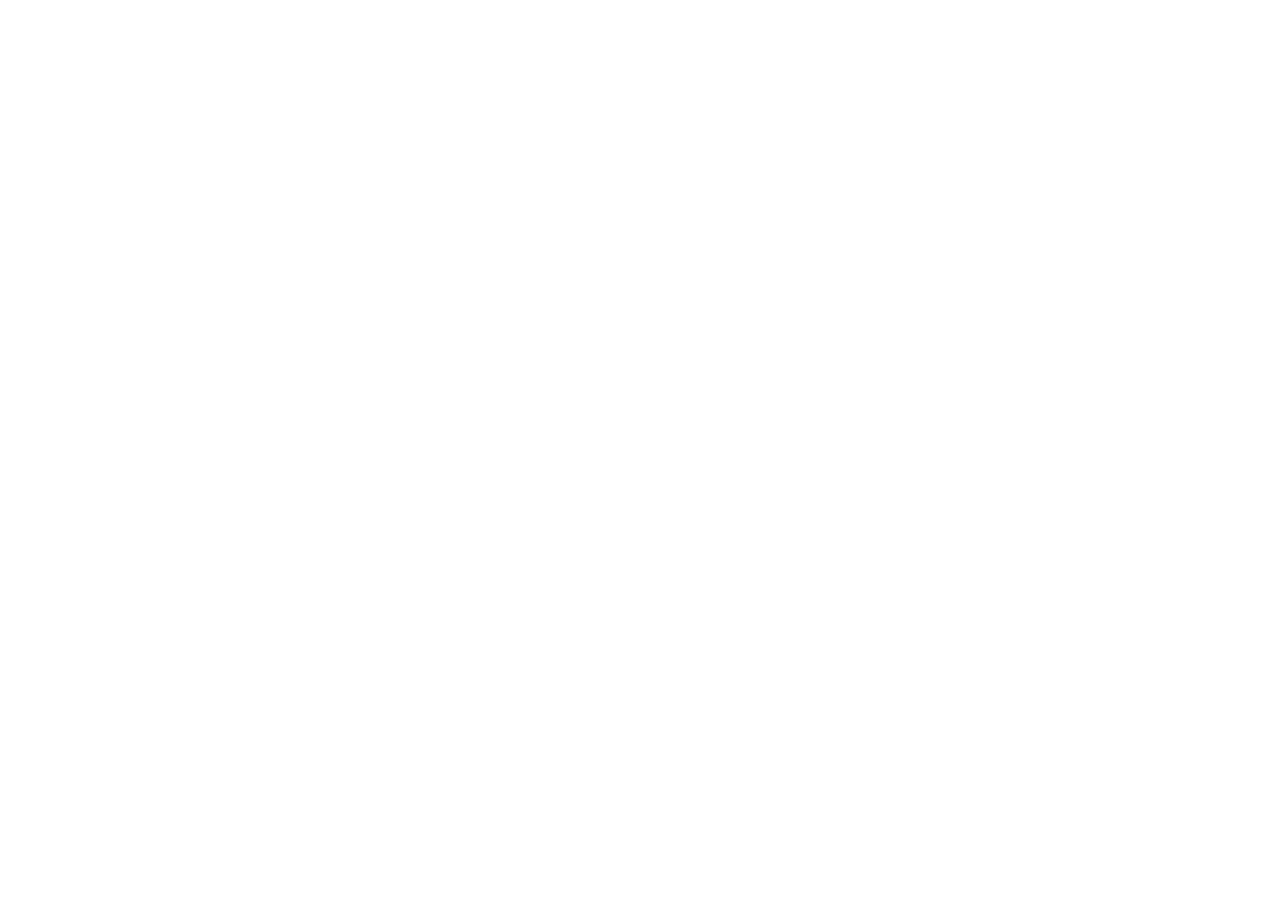
==== index.html @ 5c5d7ce8 "Initial commit" ====
<!doctype html>
<html lang="en">
  <head>
    <title>Title</title>
    <!-- Required meta tags -->
    <meta charset="utf-8">
    <meta name="viewport" content="width=device-width, initial-scale=1, shrink-to-fit=no">

    <!-- Bootstrap CSS -->
    <link rel="stylesheet" href="https://stackpath.bootstrapcdn.com/bootstrap/4.3.1/css/bootstrap.min.css" integrity="sha384-ggOyR0iXCbMQv3Xipma34MD+dH/1fQ784/j6cY/iJTQUOhcWr7x9JvoRxT2MZw1T" crossorigin="anonymous">
  </head>
  <body>
      
    <!-- Optional JavaScript -->
    <!-- jQuery first, then Popper.js, then Bootstrap JS -->
    <script src="https://code.jquery.com/jquery-3.3.1.slim.min.js" integrity="sha384-q8i/X+965DzO0rT7abK41JStQIAqVgRVzpbzo5smXKp4YfRvH+8abtTE1Pi6jizo" crossorigin="anonymous"></script>
    <script src="https://cdnjs.cloudflare.com/ajax/libs/popper.js/1.14.7/umd/popper.min.js" integrity="sha384-UO2eT0CpHqdSJQ6hJty5KVphtPhzWj9WO1clHTMGa3JDZwrnQq4sF86dIHNDz0W1" crossorigin="anonymous"></script>
    <script src="https://stackpath.bootstrapcdn.com/bootstrap/4.3.1/js/bootstrap.min.js" integrity="sha384-JjSmVgyd0p3pXB1rRibZUAYoIIy6OrQ6VrjIEaFf/nJGzIxFDsf4x0xIM+B07jRM" crossorigin="anonymous"></script>
  </body>
</html>
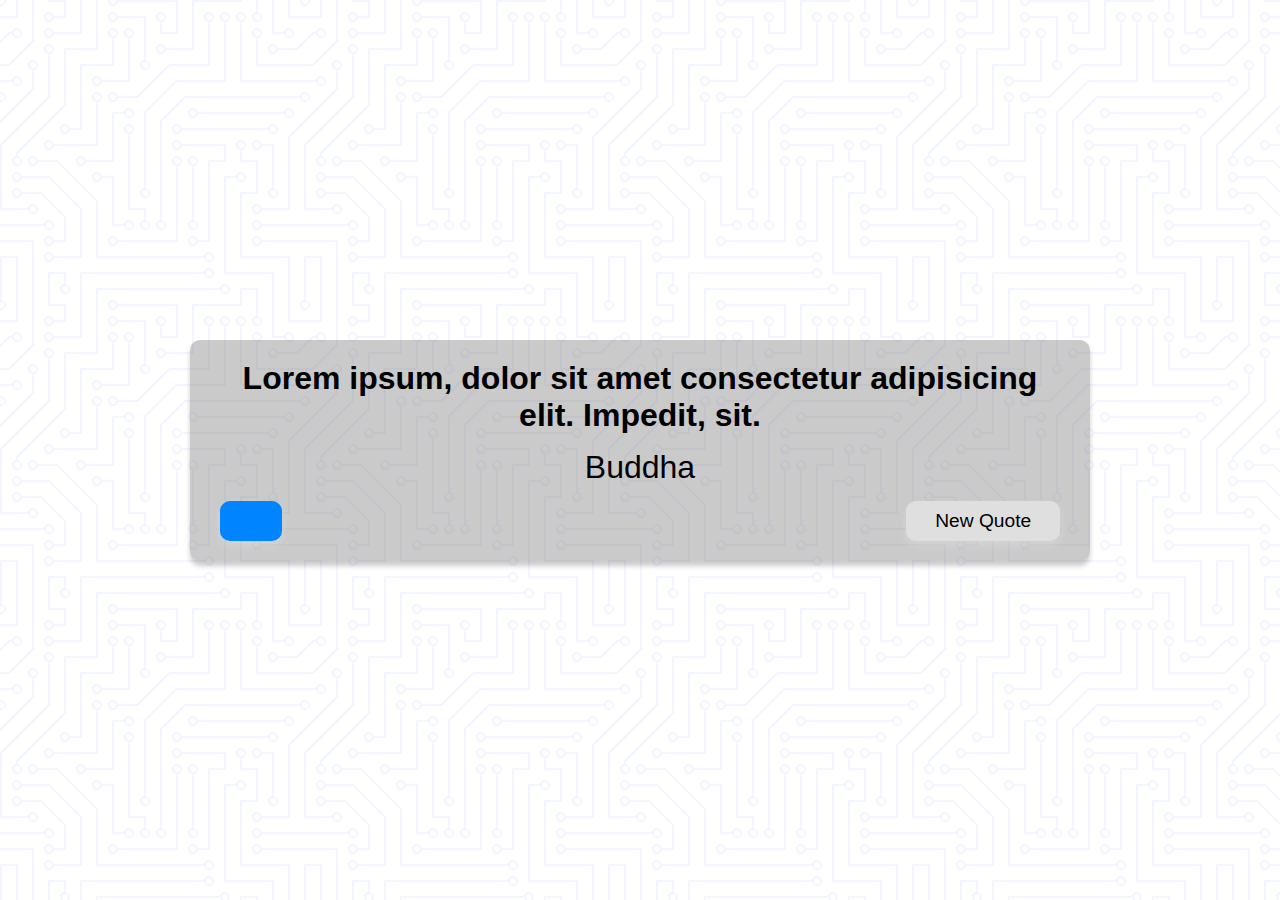
==== commit 5f8ddbd0: "done styling" ====
--- a/index.html
+++ b/index.html
@@ -1,20 +1,44 @@
 <!doctype html>
 <html lang="en">
   <head>
-    <title>Title</title>
+    <title>QUOTE GENERATOR</title>
     <!-- Required meta tags -->
     <meta charset="utf-8">
     <meta name="viewport" content="width=device-width, initial-scale=1, shrink-to-fit=no">
 
     <!-- Bootstrap CSS -->
-    <link rel="stylesheet" href="https://stackpath.bootstrapcdn.com/bootstrap/4.3.1/css/bootstrap.min.css" integrity="sha384-ggOyR0iXCbMQv3Xipma34MD+dH/1fQ784/j6cY/iJTQUOhcWr7x9JvoRxT2MZw1T" crossorigin="anonymous">
+    <!-- <link rel="stylesheet" href="https://stackpath.bootstrapcdn.com/bootstrap/4.3.1/css/bootstrap.min.css" interity="sha384-ggOyR0iXCbMQv3Xipma34MD+dH/1fQ784/j6cY/iJTQUOhcWr7x9JvoRxT2MZw1T" crossorigin="anonymous" /> -->
+    <!-- <link rel="stylesheet" href="https://maxcdn.bootstrapcdn.com/font-awesome/4.7.0/css/font-awesome.min.css" /> -->
+    <link rel="stylesheet" href="https://cdnjs.cloudflare.com/ajax/libs/font-awesome/6.4.0/css/all.min.css" integrity="sha512-iecdLmaskl7CVkqkXNQ/ZH/XLlvWZOJyj7Yy7tcenmpD1ypASozpmT/E0iPtmFIB46ZmdtAc9eNBvH0H/ZpiBw==" crossorigin="anonymous" referrerpolicy="no-referrer" />
+    <link rel="icon" type="image/png" href="https://www.google.com/s2/favicons?domain=google.com" />
+    <link rel="stylesheet" href="./style.css" />
   </head>
   <body>
-      
+    
+    <div class="quote-container" id="quote-container">
+        <!-- QUOTE -->
+        <div class="quote-text">
+            <i class="fa fa-quote-left" aria-hidden="true"></i>
+            <span class="quote">Lorem ipsum, dolor sit amet consectetur adipisicing elit. Impedit, sit.</span>
+            <i class="fa fa-quote-right" aria-hidden="true"></i>
+        </div>
+        <!-- AUTHOR -->
+        <div class="quote-author">
+            <span id="author">Buddha</span>
+        </div>
+        <!-- Buttons -->
+        <div class="button-container">
+            <button class="twitter-button" id="twitter" title="tweet this">
+                <i class="fab fa-twitter" aria-hidden="true"></i>
+            </button>
+            <button id="new-quote">New Quote</button>
+        </div>
+    </div>
     <!-- Optional JavaScript -->
+    <script src="./script.js"></script>
     <!-- jQuery first, then Popper.js, then Bootstrap JS -->
-    <script src="https://code.jquery.com/jquery-3.3.1.slim.min.js" integrity="sha384-q8i/X+965DzO0rT7abK41JStQIAqVgRVzpbzo5smXKp4YfRvH+8abtTE1Pi6jizo" crossorigin="anonymous"></script>
+    <!-- <script src="https://code.jquery.com/jquery-3.3.1.slim.min.js" integrity="sha384-q8i/X+965DzO0rT7abK41JStQIAqVgRVzpbzo5smXKp4YfRvH+8abtTE1Pi6jizo" crossorigin="anonymous"></script>
     <script src="https://cdnjs.cloudflare.com/ajax/libs/popper.js/1.14.7/umd/popper.min.js" integrity="sha384-UO2eT0CpHqdSJQ6hJty5KVphtPhzWj9WO1clHTMGa3JDZwrnQq4sF86dIHNDz0W1" crossorigin="anonymous"></script>
-    <script src="https://stackpath.bootstrapcdn.com/bootstrap/4.3.1/js/bootstrap.min.js" integrity="sha384-JjSmVgyd0p3pXB1rRibZUAYoIIy6OrQ6VrjIEaFf/nJGzIxFDsf4x0xIM+B07jRM" crossorigin="anonymous"></script>
+    <script src="https://stackpath.bootstrapcdn.com/bootstrap/4.3.1/js/bootstrap.min.js" integrity="sha384-JjSmVgyd0p3pXB1rRibZUAYoIIy6OrQ6VrjIEaFf/nJGzIxFDsf4x0xIM+B07jRM" crossorigin="anonymous"></script> -->
   </body>
 </html>--- a/style.css
+++ b/style.css
@@ -0,0 +1,91 @@
+@import url('https://fonts.googleapis.com/css2?family=Roboto:wght@300&display=swap');
+* {
+    font-family: 'Roboto Light', sans-serif;
+    box-sizing: border-box;
+    margin: 0;
+}
+body {
+    min-height: 100vh;
+    background-color: #ffffff;
+    background-image: url("data:image/svg+xml,%3Csvg xmlns='http://www.w3.org/2000/svg' viewBox='0 0 304 304' width='304' height='304'%3E%3Cpath fill='%231e52d7' fill-opacity='0.06' d='M44.1 224a5 5 0 1 1 0 2H0v-2h44.1zm160 48a5 5 0 1 1 0 2H82v-2h122.1zm57.8-46a5 5 0 1 1 0-2H304v2h-42.1zm0 16a5 5 0 1 1 0-2H304v2h-42.1zm6.2-114a5 5 0 1 1 0 2h-86.2a5 5 0 1 1 0-2h86.2zm-256-48a5 5 0 1 1 0 2H0v-2h12.1zm185.8 34a5 5 0 1 1 0-2h86.2a5 5 0 1 1 0 2h-86.2zM258 12.1a5 5 0 1 1-2 0V0h2v12.1zm-64 208a5 5 0 1 1-2 0v-54.2a5 5 0 1 1 2 0v54.2zm48-198.2V80h62v2h-64V21.9a5 5 0 1 1 2 0zm16 16V64h46v2h-48V37.9a5 5 0 1 1 2 0zm-128 96V208h16v12.1a5 5 0 1 1-2 0V210h-16v-76.1a5 5 0 1 1 2 0zm-5.9-21.9a5 5 0 1 1 0 2H114v48H85.9a5 5 0 1 1 0-2H112v-48h12.1zm-6.2 130a5 5 0 1 1 0-2H176v-74.1a5 5 0 1 1 2 0V242h-60.1zm-16-64a5 5 0 1 1 0-2H114v48h10.1a5 5 0 1 1 0 2H112v-48h-10.1zM66 284.1a5 5 0 1 1-2 0V274H50v30h-2v-32h18v12.1zM236.1 176a5 5 0 1 1 0 2H226v94h48v32h-2v-30h-48v-98h12.1zm25.8-30a5 5 0 1 1 0-2H274v44.1a5 5 0 1 1-2 0V146h-10.1zm-64 96a5 5 0 1 1 0-2H208v-80h16v-14h-42.1a5 5 0 1 1 0-2H226v18h-16v80h-12.1zm86.2-210a5 5 0 1 1 0 2H272V0h2v32h10.1zM98 101.9V146H53.9a5 5 0 1 1 0-2H96v-42.1a5 5 0 1 1 2 0zM53.9 34a5 5 0 1 1 0-2H80V0h2v34H53.9zm60.1 3.9V66H82v64H69.9a5 5 0 1 1 0-2H80V64h32V37.9a5 5 0 1 1 2 0zM101.9 82a5 5 0 1 1 0-2H128V37.9a5 5 0 1 1 2 0V82h-28.1zm16-64a5 5 0 1 1 0-2H146v44.1a5 5 0 1 1-2 0V18h-26.1zm102.2 270a5 5 0 1 1 0 2H98v14h-2v-16h124.1zM242 149.9V160h16v34h-16v62h48v48h-2v-46h-48v-66h16v-30h-16v-12.1a5 5 0 1 1 2 0zM53.9 18a5 5 0 1 1 0-2H64V2H48V0h18v18H53.9zm112 32a5 5 0 1 1 0-2H192V0h50v2h-48v48h-28.1zm-48-48a5 5 0 0 1-9.8-2h2.07a3 3 0 1 0 5.66 0H178v34h-18V21.9a5 5 0 1 1 2 0V32h14V2h-58.1zm0 96a5 5 0 1 1 0-2H137l32-32h39V21.9a5 5 0 1 1 2 0V66h-40.17l-32 32H117.9zm28.1 90.1a5 5 0 1 1-2 0v-76.51L175.59 80H224V21.9a5 5 0 1 1 2 0V82h-49.59L146 112.41v75.69zm16 32a5 5 0 1 1-2 0v-99.51L184.59 96H300.1a5 5 0 0 1 3.9-3.9v2.07a3 3 0 0 0 0 5.66v2.07a5 5 0 0 1-3.9-3.9H185.41L162 121.41v98.69zm-144-64a5 5 0 1 1-2 0v-3.51l48-48V48h32V0h2v50H66v55.41l-48 48v2.69zM50 53.9v43.51l-48 48V208h26.1a5 5 0 1 1 0 2H0v-65.41l48-48V53.9a5 5 0 1 1 2 0zm-16 16V89.41l-34 34v-2.82l32-32V69.9a5 5 0 1 1 2 0zM12.1 32a5 5 0 1 1 0 2H9.41L0 43.41V40.6L8.59 32h3.51zm265.8 18a5 5 0 1 1 0-2h18.69l7.41-7.41v2.82L297.41 50H277.9zm-16 160a5 5 0 1 1 0-2H288v-71.41l16-16v2.82l-14 14V210h-28.1zm-208 32a5 5 0 1 1 0-2H64v-22.59L40.59 194H21.9a5 5 0 1 1 0-2H41.41L66 216.59V242H53.9zm150.2 14a5 5 0 1 1 0 2H96v-56.6L56.6 162H37.9a5 5 0 1 1 0-2h19.5L98 200.6V256h106.1zm-150.2 2a5 5 0 1 1 0-2H80v-46.59L48.59 178H21.9a5 5 0 1 1 0-2H49.41L82 208.59V258H53.9zM34 39.8v1.61L9.41 66H0v-2h8.59L32 40.59V0h2v39.8zM2 300.1a5 5 0 0 1 3.9 3.9H3.83A3 3 0 0 0 0 302.17V256h18v48h-2v-46H2v42.1zM34 241v63h-2v-62H0v-2h34v1zM17 18H0v-2h16V0h2v18h-1zm273-2h14v2h-16V0h2v16zm-32 273v15h-2v-14h-14v14h-2v-16h18v1zM0 92.1A5.02 5.02 0 0 1 6 97a5 5 0 0 1-6 4.9v-2.07a3 3 0 1 0 0-5.66V92.1zM80 272h2v32h-2v-32zm37.9 32h-2.07a3 3 0 0 0-5.66 0h-2.07a5 5 0 0 1 9.8 0zM5.9 0A5.02 5.02 0 0 1 0 5.9V3.83A3 3 0 0 0 3.83 0H5.9zm294.2 0h2.07A3 3 0 0 0 304 3.83V5.9a5 5 0 0 1-3.9-5.9zm3.9 300.1v2.07a3 3 0 0 0-1.83 1.83h-2.07a5 5 0 0 1 3.9-3.9zM97 100a3 3 0 1 0 0-6 3 3 0 0 0 0 6zm0-16a3 3 0 1 0 0-6 3 3 0 0 0 0 6zm16 16a3 3 0 1 0 0-6 3 3 0 0 0 0 6zm16 16a3 3 0 1 0 0-6 3 3 0 0 0 0 6zm0 16a3 3 0 1 0 0-6 3 3 0 0 0 0 6zm-48 32a3 3 0 1 0 0-6 3 3 0 0 0 0 6zm16 16a3 3 0 1 0 0-6 3 3 0 0 0 0 6zm32 48a3 3 0 1 0 0-6 3 3 0 0 0 0 6zm-16 16a3 3 0 1 0 0-6 3 3 0 0 0 0 6zm32-16a3 3 0 1 0 0-6 3 3 0 0 0 0 6zm0-32a3 3 0 1 0 0-6 3 3 0 0 0 0 6zm16 32a3 3 0 1 0 0-6 3 3 0 0 0 0 6zm32 16a3 3 0 1 0 0-6 3 3 0 0 0 0 6zm0-16a3 3 0 1 0 0-6 3 3 0 0 0 0 6zm-16-64a3 3 0 1 0 0-6 3 3 0 0 0 0 6zm16 0a3 3 0 1 0 0-6 3 3 0 0 0 0 6zm16 96a3 3 0 1 0 0-6 3 3 0 0 0 0 6zm0 16a3 3 0 1 0 0-6 3 3 0 0 0 0 6zm16 16a3 3 0 1 0 0-6 3 3 0 0 0 0 6zm16-144a3 3 0 1 0 0-6 3 3 0 0 0 0 6zm0 32a3 3 0 1 0 0-6 3 3 0 0 0 0 6zm16-32a3 3 0 1 0 0-6 3 3 0 0 0 0 6zm16-16a3 3 0 1 0 0-6 3 3 0 0 0 0 6zm-96 0a3 3 0 1 0 0-6 3 3 0 0 0 0 6zm0 16a3 3 0 1 0 0-6 3 3 0 0 0 0 6zm16-32a3 3 0 1 0 0-6 3 3 0 0 0 0 6zm96 0a3 3 0 1 0 0-6 3 3 0 0 0 0 6zm-16-64a3 3 0 1 0 0-6 3 3 0 0 0 0 6zm16-16a3 3 0 1 0 0-6 3 3 0 0 0 0 6zm-32 0a3 3 0 1 0 0-6 3 3 0 0 0 0 6zm0-16a3 3 0 1 0 0-6 3 3 0 0 0 0 6zm-16 0a3 3 0 1 0 0-6 3 3 0 0 0 0 6zm-16 0a3 3 0 1 0 0-6 3 3 0 0 0 0 6zm-16 0a3 3 0 1 0 0-6 3 3 0 0 0 0 6zM49 36a3 3 0 1 0 0-6 3 3 0 0 0 0 6zm-32 0a3 3 0 1 0 0-6 3 3 0 0 0 0 6zm32 16a3 3 0 1 0 0-6 3 3 0 0 0 0 6zM33 68a3 3 0 1 0 0-6 3 3 0 0 0 0 6zm16-48a3 3 0 1 0 0-6 3 3 0 0 0 0 6zm0 240a3 3 0 1 0 0-6 3 3 0 0 0 0 6zm16 32a3 3 0 1 0 0-6 3 3 0 0 0 0 6zm-16-64a3 3 0 1 0 0-6 3 3 0 0 0 0 6zm0 16a3 3 0 1 0 0-6 3 3 0 0 0 0 6zm-16-32a3 3 0 1 0 0-6 3 3 0 0 0 0 6zm80-176a3 3 0 1 0 0-6 3 3 0 0 0 0 6zm16 0a3 3 0 1 0 0-6 3 3 0 0 0 0 6zm-16-16a3 3 0 1 0 0-6 3 3 0 0 0 0 6zm32 48a3 3 0 1 0 0-6 3 3 0 0 0 0 6zm16-16a3 3 0 1 0 0-6 3 3 0 0 0 0 6zm0-32a3 3 0 1 0 0-6 3 3 0 0 0 0 6zm112 176a3 3 0 1 0 0-6 3 3 0 0 0 0 6zm-16 16a3 3 0 1 0 0-6 3 3 0 0 0 0 6zm0 16a3 3 0 1 0 0-6 3 3 0 0 0 0 6zm0 16a3 3 0 1 0 0-6 3 3 0 0 0 0 6zM17 180a3 3 0 1 0 0-6 3 3 0 0 0 0 6zm0 16a3 3 0 1 0 0-6 3 3 0 0 0 0 6zm0-32a3 3 0 1 0 0-6 3 3 0 0 0 0 6zm16 0a3 3 0 1 0 0-6 3 3 0 0 0 0 6zM17 84a3 3 0 1 0 0-6 3 3 0 0 0 0 6zm32 64a3 3 0 1 0 0-6 3 3 0 0 0 0 6zm16-16a3 3 0 1 0 0-6 3 3 0 0 0 0 6z'%3E%3C/path%3E%3C/svg%3E");
+    color: #000000;
+    display: flex;
+    flex-direction: column;
+    justify-content: center;
+    align-items: center;
+    text-align: center;
+}
+.quote-container {
+    font-weight: 700;
+    width: auto;
+    max-width: 900px;
+    padding: 20px 30px;
+    border-radius: 10px;
+    background-color: rgba(121, 122, 124, 0.397);
+    box-shadow: 0 5px 5px rgba(0, 0, 0, 0.2);
+}
+
+.long-quote {
+    font-size: 1.5rem;
+}
+.fa-quote-left {
+    font-size: 2rem;
+}
+.fa-quote-right {
+    font-size: 2rem;
+}
+.quote-author {
+    margin-top: 15px;
+    font-size: 2rem;
+    font-weight: 400;
+}
+.quote-text {
+    font-size: 2rem;
+}
+.button-container {
+    margin-top: 15px;
+    display: flex;
+    justify-content: space-between;
+}
+
+button {
+    cursor: pointer;
+    font-size: 1.2rem;
+    height: 2.5rem;
+    border: none;
+    border-radius: 10px;
+    color: #000000;
+    outline: none;
+    padding: 0.5rem 1.8rem;
+    box-shadow: 0 5px 10px rgba(255, 255, 255, 0.2);
+}
+button:hover {
+    filter: brightness(110%);
+}
+button:active {
+    transform: scale(0.97);
+    box-shadow: 0 0.1rem 0.1rem rgba(255, 255, 255, 0.5);
+    transition: all .1s;
+}
+.twitter-button {
+    border: 2px solid transparent;
+    background: rgb(0, 132, 255);
+    color: #ffffff;
+}
+.twitter-button:hover {
+    background: #ffffff;
+    color: rgb(0, 132, 255);
+    border: 2px solid rgb(0, 132, 255);
+    transition: all .3s;
+}
+@media screen and (max-width: 1000px) {
+    .quote-container {
+        margin: auto 10px;
+    }
+    .quote-text {
+        font-size: 2.5rem;
+    }
+}
+#new-quote {
+    background: #dfdfdf;
+}